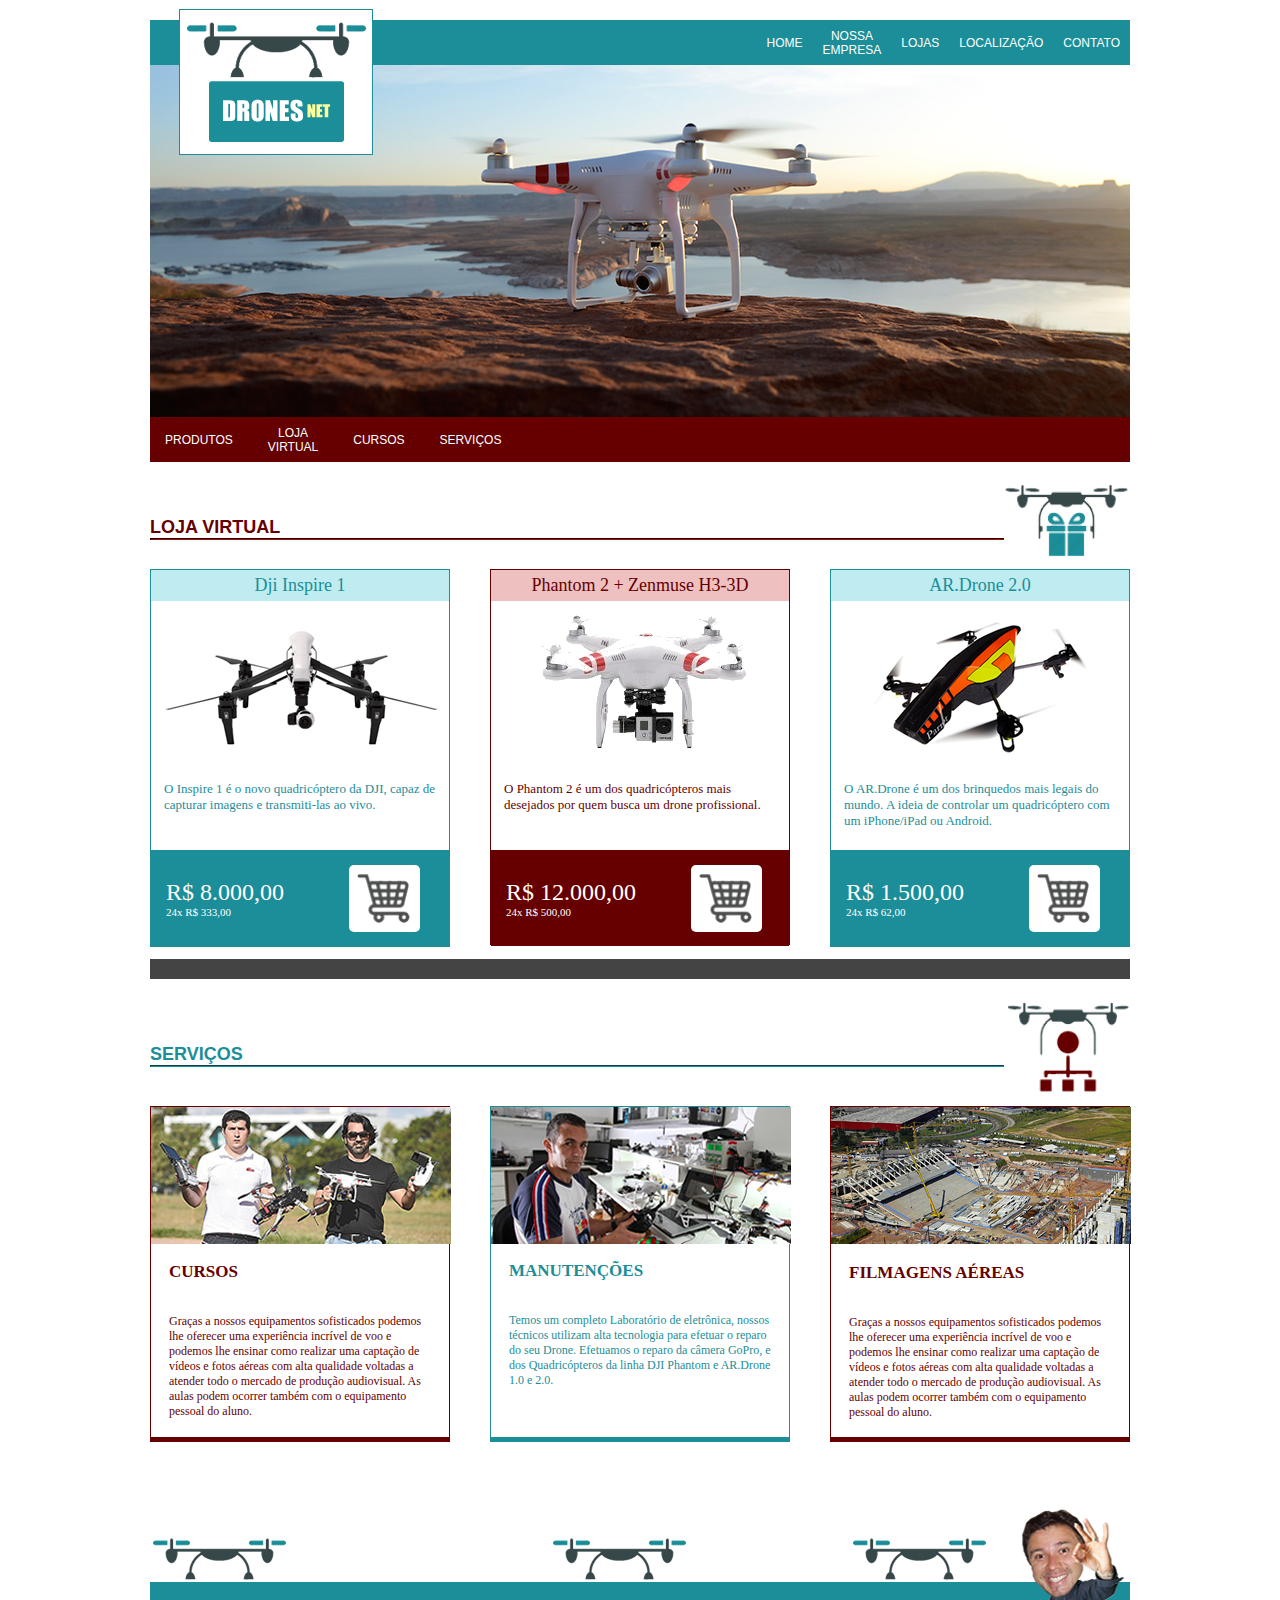
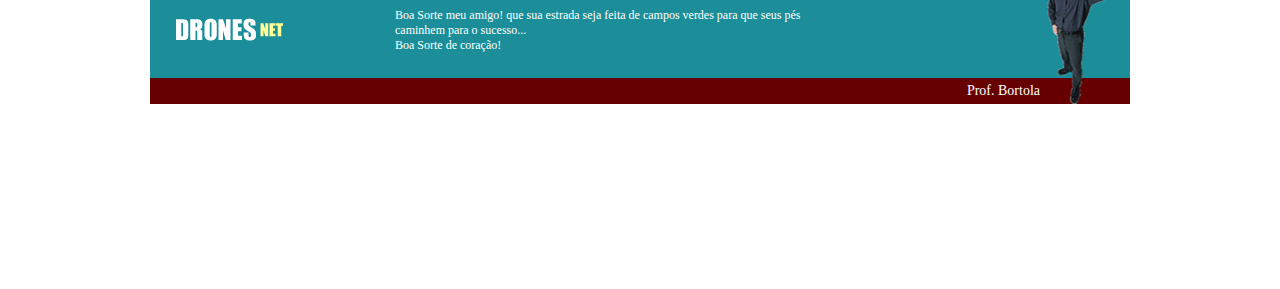
==== index.html @ eadeaa92 "Alterando atual" ====
<!DOCTYPE html>
<html lang="pt-br">

<head>
    <meta charset="UTF-8">
    <meta http-equiv="X-UA-Compatible" content="IE=edge">
    <link rel="stylesheet" href="./css/style.css">
    <meta name="viewport" content="width=device-width, initial-scale=1.0">
    <title>Loja Virtual – Drones Net</title>
</head>

<body>
    <div id="container">
        <img src="./img/logo.fw.png" alt="Logo Drones Net" id="LogoDrones">
        <ul id="menuCima"> <!--Menu Azul-->
            <li><a href="#">Home</a></li>
            <li><a href="#">Nossa <br> Empresa</a></li>
            <li><a href="#">Lojas</a></li>
            <li><a href="#">Localização</a></li>
            <li><a href="#">Contato</a></li>
        </ul>
        <div class="banner">
        </div>
        <ul id="menuBaixo"><!--Menu Vermelho Cima-->
            <li><a href="#">Produtos</a></li>
            <li><a href="#">Loja<br>Virtual</a></li>
            <li><a href="#">Cursos</a></li>
            <li><a href="#">Serviços</a></li>
        </ul>
        <div class="arrumarHR">
            <div> <!-- Esta  div foi criada para manter o título junto ao hr, sem deixar um ao lado do outro-->
                <h1 id="tituloVermelho">LOJA VIRTUAL</h1>
                <hr class="hrVermelho">
            </div>
            <img src="./img/imgDroneA.png" alt="Drone Carregando Presente" class="dronesParalelos">

        </div>
        
        <div class="row1"> <!-- Inicio da linha 1--> 
            <!-- Produto 1 -->
            <div class="ajusteAzul">
                <div class="textoImagem">
                    <h2>Dji Inspire 1</h2>
                    <img src="./img/DroneA.png" alt="Drone Dji Inspire 1">
                    <p> O Inspire 1 é o novo quadricóptero da DJI, capaz de capturar imagens e transmiti-las ao vivo.
                    </p>
                </div>
                <div class="azulcarrinho">
                    <div class="arrumarTexto">
                        <h1>R$ 8.000,00</h1>
                        <h3>24x R$ 333,00</h3>
                    </div>
                    <a href=""><img src="./img/carrinho.png" class="carrinho" alt="Carrinho de Compras"></a>
                </div>
            </div>
            <!-- Produto 2 -->
            <div class="ajusteVermelho">
                <div class="textoImagem">
                    <h2>Phantom 2 + Zenmuse H3-3D</h2>
                    <img src="./img/DroneB.png" alt="Drone Phantom 2 + Zenmuse H3-3D ">
                    <p> O Phantom 2 é um dos quadricópteros mais desejados por quem busca um drone profissional.</p>
                </div>
                <div class="vermelhocarrinho">
                    <div class="arrumarTexto">
                        <h1>R$ 12.000,00</h1>
                        <h3>24x R$ 500,00</h3>
                    </div>
                    <a href=""> <img src="./img/carrinho.png" class="carrinho" alt="Carrinho de Compras"></a>
                </div>
            </div>
            <!-- Produto 3 -->
            <div class="ajusteAzul">
                <div class="textoImagem">
                    <h2>AR.Drone 2.0</h2>

                    <img src="./img/DroneC.png" alt="Drone AR.Drone 2.0">
                    <p> O AR.Drone é um dos brinquedos mais legais do mundo. A ideia de controlar um quadricóptero com
                        um
                        iPhone/iPad ou Android.</p>
                </div>
                <div class="azulcarrinho">
                    <div class="arrumarTexto">
                        <h1>R$ 1.500,00</h1>
                        <h3>24x R$ 62,00</h3>
                    </div>
                    <a href="#"> <img src="./img/carrinho.png " class="carrinho" alt="Carrinho de Compras"></a>
                </div>
            </div>
        </div>  <!-- Fim da linha 1--> 
        <!-- Linha Cinza -->
        <br>
        <div class="containerBarra">
        </div>

        <div class="arrumarHR">
            <div><!-- Esta  div foi criada para manter o título junto ao hr, sem deixar um ao lado do outro-->
                <h1 id="tituloAzul">SERVIÇOS</h1>
                <hr class="hrAzul">
            </div>

            <img src="./img/imgDroneB.png" alt="Drone Carregando Sistema" class="dronesParalelos" id="imagem2">
        </div>
        <div class="row2"> <!-- Inicio da linha 2--> 
            <div class="ajusteVermelho">
                <img src="./img/ServicosA.png" alt="Dois homens que irão controlar drones">
                <h2>CURSOS</h2>
                <p>Graças a nossos equipamentos sofisticados podemos lhe oferecer uma experiência incrível
                    de voo e podemos lhe ensinar como realizar uma captação de vídeos e fotos aéreas com alta
                    qualidade voltadas a atender todo o mercado de produção audiovisual. As aulas podem ocorrer
                    também com o equipamento pessoal do aluno.
                </p>
            </div>

            <div class="ajusteAzul">
                <img src="./img/ServicosB.png" alt="Homem realizando manutenção">
                <h2>MANUTENÇÕES</h2>
                <p>Temos um completo Laboratório de eletrônica, nossos técnicos utilizam alta tecnologia para
                    efetuar o reparo do seu Drone. Efetuamos o reparo da câmera GoPro, e dos Quadricópteros da linha
                    DJI Phantom e AR.Drone 1.0 e 2.0.
                </p>
            </div>

            <div class="ajusteVermelho">
                <img src="./img/ServicosC.png" alt="Imagem Aérea de Drone">
                <h2>FILMAGENS AÉREAS</h2>
                <p>Graças a nossos equipamentos sofisticados podemos lhe oferecer uma experiência incrível
                    de voo e podemos lhe ensinar como realizar uma captação de vídeos e fotos aéreas com alta
                    qualidade voltadas a atender todo o mercado de produção audiovisual. As aulas podem ocorrer
                    também com o equipamento pessoal do aluno.
                </p>
            </div>
        </div>
        <div class="drones">
            <img src="./img/imgDroneC.png" alt="Drone Comum">
            <img src="./img/imgDroneC.png" alt="Drone Comum">
            <img src="./img/imgDroneC.png" alt="Drone Comum">
        </div>

        <div class="row3">
            <div class="containerimg">
                <img src="./img/logo.png" id="logo" alt="Logo Drones.NET">
            </div>

            <p>Boa Sorte meu amigo! que sua estrada seja feita de campos verdes
                para que seus pés <br>caminhem para o sucesso...<br>
                Boa Sorte de coração!
            </p>
        </div>
        <div class="footer">


            <img src="./img/imgProfessor.png" id="professor" alt="Professor Bortola">
            <p>Prof. Bortola</p>
        </div>

    </div>
</body>

</html>
---- css/style.css ----
body{
    margin:0;
    padding: 0;
    font-family: arial,verdana,tahoma;
    font-size: 12px;
}/* Informações do Corpo do site */
/*teste 1*/
#container{
    margin:auto;
    padding:20px;
    width: 980px;
}/* Corpo do site */

#LogoDrones{
        position: absolute;
        left:14%;
        top:1%;
} /* Logo Topo Esquerda Site*/

ul{
    font-family: Arial;
    font-size: 12px;
    color: white;
    text-transform: uppercase;
    margin: 0;
} /* Ajustando a lista que vai definir o menu */

ul li {
    display: inline;
    color:white;
    padding: 0 10px 0 10px;
    margin: 0;
}/* Ajustando os itens da lista que vai definir o menu */

ul a {
    color: white;
    text-decoration: none;
    margin: 0;
}/* Ajustando os links da lista que vai definir o menu */

#menuCima li:hover{
    background-color: #92c9ce;
    padding-top: 20px;
    padding-left: 10px;
    padding-right: 10px;
    padding-bottom: 20px;
    transition: 0.3s;
} /* Menu Azul quando passa o mouse*/

#menuCima{
    display: flex;
    background-color: #1b8e99;
    height: 45px;
    vertical-align: middle;
    align-items: center;
    justify-content: end;
    text-align: center;
}/* Menu Azul*/

.banner{
    background-image: url(../img/banner.fw.png);
    height: 352px;
    width:980px;
    margin: 0;

}/* Banner Topo*/

#menuBaixo li:hover{
    background-color: white;
    padding-top: 20px;
    padding-left: 15px;
    padding-right: 20px;
    padding-bottom: 20px;
    color: #660000;
    transition: 0.3s;
}/* Menu Vermelho quando passa o mouse*/

#menuBaixo li:hover a{
    color: #660000;
}/* Menu Vermelho pra trocar a cor dos textos*/

#menuBaixo{
    display: flex;
    background-color: #660000;
    height: 45px;
    vertical-align: middle;
    align-items: center;
    justify-content: start;
    text-align: center;
    margin:0;
    padding: 0;  
}/* Menu Vermelho*/

#menuBaixo li{
    padding-left: 15px;
    padding-right: 20px;
}/* Menu Vermelho espaçamento entre itens*/

.arrumarHR{
    display: flex;
    justify-content: space-between;
    flex-direction: row;
    align-items: center;
}/* Arrumando o HR com a imagem*/

#tituloVermelho{
    font-family: Arial;
    color:#660000;
    font-size: 18px;
    margin:0;
    margin-top: 25px;
} /* Título "Loja Virtual" */

.hrVermelho{
    border-color: #660000;
    margin: 0;
    height: 2%;
    width: 852px; 
} /* Linha horizontal de cima */

.dronesParalelos{
    width: 125px;
    height: 77px;
    padding: 20px 0 10px 0;
    margin: 0;
} /* Estilizando a imagem dos drones nos cantos das linhas horizontais */ 

.row1{
    display: grid;
    grid-template-columns: 300px 300px 300px;
    height: 376px;
    justify-content: space-between;
} /* Container para formar uma linha (1)*/

.ajusteAzul{
    border: 1px solid #1b8e99;
    padding: 0;
    margin:0;
    width: 298px;
    border-bottom: 5px solid #1b8e99;   
} /* Ajustando os produtos com fundo azul */ 

.row1 >.ajusteAzul{
    border-bottom: 1px solid #1b8e99;
} /* Ajustando os containers azuis na parte de cima (linha 1) */

.textoImagem{
    padding: 0;
    margin:0;
    width: 100%;
    height: 280px;
    text-align: center;
} /* Ajustando o texto das imagens dos produtos */

.ajusteAzul > .textoImagem > p{
    color: #1b8e99;
    font-family: Tahoma;
    padding: 13px;
    margin: 0;
    font-size: 13px;
    text-align: start;
}/* Ajustando o paragrafo do texto das imagens dos produtos */

.ajusteAzul > .textoImagem > h2{
    color: #1b8e99;
    background-color: #beecf0;
    font-family: Tahoma;
    padding: 5px;
    margin: 0;
    text-align: center;
    font-weight: 1;
} /* Ajustando o h2 dos textos das imagens dos produtos */

.azulcarrinho{
    display:flex;
    background-color:#1b8e99;
    color:white;
    font-family: Tahoma;
    height: 96px;
    text-align: start;
} /* Ajustando o espaço da parte dos containers azul que contém o carrinho */

.azulcarrinho h3{
    font-size: 11px;
    margin:0;
    padding-left: 15px;
    font-weight: 100;
}/* Ajustando o h3 do espaço dos carrinhos azuis  */

.azulcarrinho h1{
    font-size: 24px;
    margin: 0;
    display: block;
    width: auto;
    padding-right: 65px;
    padding-left: 15px;
    font-weight: 100;
} /* Ajustando o h1 do espaço dos carrinhos azuis  */

.arrumarTexto{
    display: flex;
    flex-direction: column;
    justify-content: center;
} /* Arrumando o texto do espaço dos carrinhos */ 

.carrinho{
    background-color: white;
    border-radius: 5px 5px 5px 5px;
    display: flex;
    align-items: center;
    justify-content: center;
    position: relative;
    padding: 7px;
    height: 55%;
    margin-right: 15px;
    margin-top: 15px;
} /* Ajustando a imagem do carrinho */

.ajusteVermelho{
    border: 1px solid #660000;
    padding: 0;
    margin:0;
    width: 298px;
    height: 374px;
    border-bottom: 5px solid #660000;
}/*Ajustando os containers vermelhos */

.row1 >.ajusteVermelho{
    border-bottom: 1px solid #660000;
} /* Ajustando os containers vermelhos na parte de cima (Linha 1)*/

.ajusteVermelho > .textoImagem > h2{
    color: #660000;
    background-color: #eec0c0;
    font-family: Tahoma;
    padding: 5px;
    margin: 0;
    text-align: center;
    font-weight: 1;
} /* Ajustando o h2 dos textos das imagens dos produtos nos containers vermelhos */

.ajusteVermelho > .textoImagem > p{
    color: #660000;
    font-family: Tahoma;
    padding: 13px;
    margin: 0;
    font-size: 13px;
    text-align: start;
} /* Ajustando o parágrafos dos textos das imagens dos produtos nos containers vermelhos*/

.vermelhocarrinho{
    display:flex;
    background-color:#660000;
    color:white;
    font-family: Tahoma;
    height: 96px;
    text-align: start;
} /* Ajustando o espaço dos carrinhos nos containers vermelhos */

.vermelhocarrinho h1{
    font-size: 24px;
    margin: 0;
    display: block;
    width: auto;
    padding-right:55px;

    padding-left: 15px;
    font-weight: 100;
}/* Ajustando o h1 do espaço dos carrinhos nos containers vermelhos */

.vermelhocarrinho h3{
    font-size: 11px;
    margin:0;
    padding-left: 15px;
    font-weight: 100;
}/* Ajustando o h3 do espaço dos carrinhos nos containers vermelhos */

.containerBarra{
    width: 100%;
    height: 20px;
    background-color: #444444;
} /* Linha no meio da página (cinza) */

.row2{
    display: grid;
    grid-template-columns: 300px 300px 300px;
    height: 280px;
    justify-content: space-between;
}/*Criando uma segunda linha (linha de baixo) */


#tituloAzul{
    font-family: Arial;
    color:#1b8e99;
    font-size: 18px;
    margin:0;
    margin-top: 25px;
} /* Ajustando o título de baixo "Serviços" */

.hrAzul{
    border-color:#1b8e99;
    margin: 0;
    height: 2%;
    width: 852px;
}/* Ajustando a linha horizontal Azul */

#imagem2{
    width: 125px;
    height: 97px;
} /* Ajustando imagem do drone na linha horizontal */

.row2 > .ajusteVermelho{
    color: #660000;
    font-size: 13px;
    font-family: Tahoma;
    height: 330px;
} /* Ajustando os containers vermelhos na linha 2 */

.row2 > .ajusteVermelho> p{
    padding: 18px;
    color: #660000;
    font-size: 12px;
    font-family: Tahoma;
}/* Ajustando paragrafos dos containers vermelhos na linha 2 */

.row2 > .ajusteVermelho> h2{
    margin-left: 18px;
    color: #660000;
    font-size: 17px;
    font-family: Tahoma;
}/* Ajustando h2 dos containers vermelhos na linha 2 */

.row2 > .ajusteAzul{
    height: 330px;
} /* Ajustando os containers azuis na linha 2 */

.row2 > .ajusteAzul> p{
    padding: 18px;
    color:#1b8e99;
    font-size: 12px;
    font-family: Tahoma;
}/* Ajustando paragrafos dos containers azuis na linha 2 */

.row2 > .ajusteAzul> h2{
    margin-left: 18px;
    color: #1b8e99;
    font-size: 17px;
    font-family: Tahoma;
}/* Ajustando h2 dos containers azuis na linha 2 */

.drones{
    margin-top: 150px;
    display: grid;
    grid-template-columns: 400px 300px 300px;
}/* Ajustando as imagens de drones antes da linha 3*/ 

.row3{
    height: 96px;
    width: 980px;
    color:white;
    text-align: start;
    background-color: #1b8e99;
    align-items: center;
    font-family: Tahoma;
    font-size: 12px;
    padding:0;
    margin:0;
    display: flex;
}/*Criando uma terceira linha do rodapé*/

.footer{
    height:26px;
    width: 980px;
    font-family: Tahoma;
    color: white;
    text-align: end;
    background-color: #660000;
    margin:0;
    align-items: center;
    display: flex;
    flex-direction: row-reverse;
    justify-content: flex-start;
} /* Criando o rodapé*/

.containerimg{
    width: 23%;
    justify-content: start;
    padding: 25% 0 25% 2%;
    display: flex;
}/*Modificando a imagem de logo DronesNET do rodapé*/

.footer > p {
    margin:0;
    position: absolute;
    margin-right: 90px;
    font-size: 14px;
}/* Modificando o texto do rodapé*/

.footer > img{
    margin-bottom: 170px;
} /* Modificando as imagens do rodapé (Professor) */
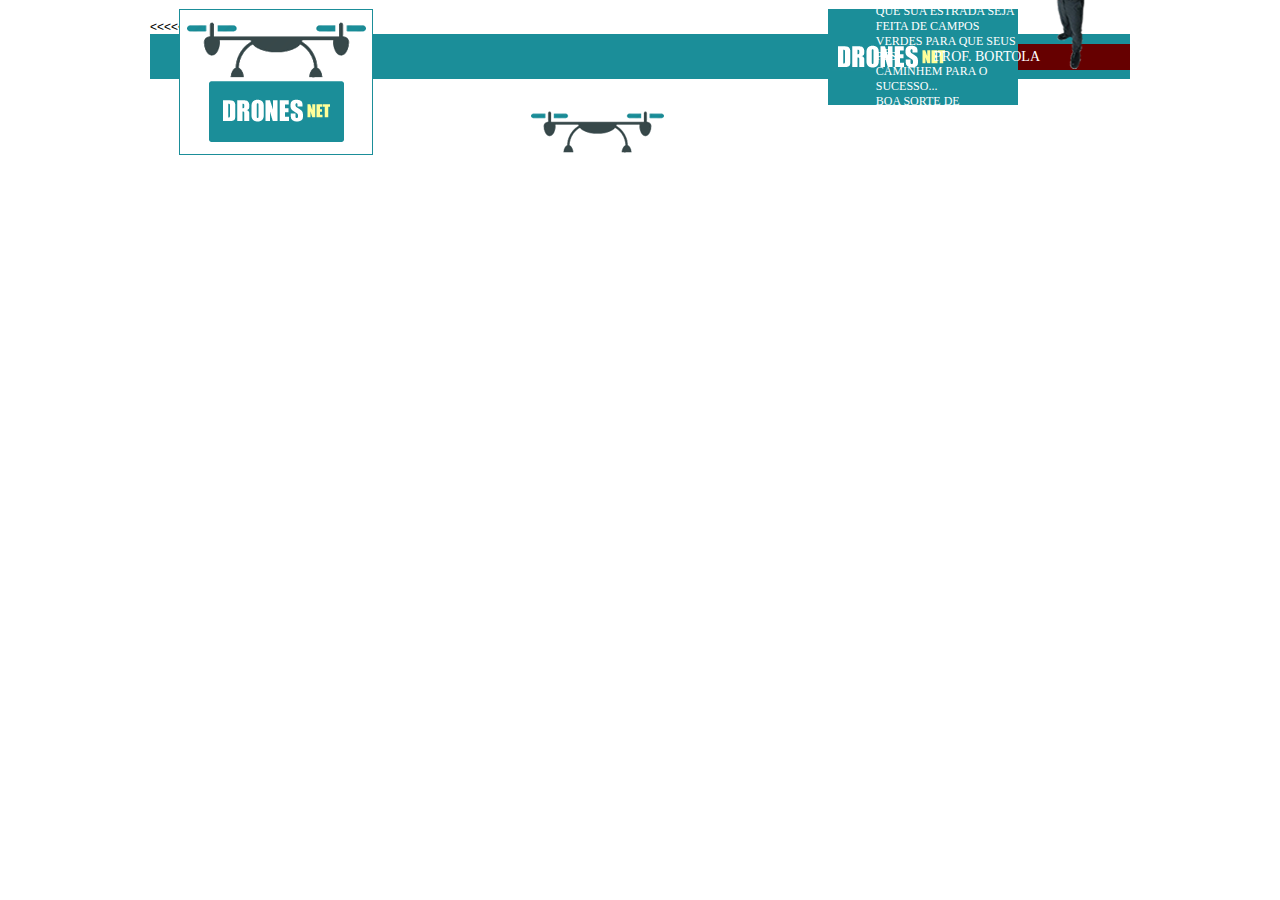
==== commit 4024dea4: "Merge branch 'main' of https://github.com/GabrielFMontoni/TarefaHTMLCSS" ====
--- a/index.html
+++ b/index.html
@@ -12,7 +12,11 @@
 <body>
     <div id="container">
         <img src="./img/logo.fw.png" alt="Logo Drones Net" id="LogoDrones">
+<<<<<<< HEAD
         <ul id="menuCima"> <!--Menu Azul-->
+=======
+        <ul id="menuCima"> <!--Menu-->
+>>>>>>> bc0a64cb1486fb23af7e3a9ab0a698591c0d3c56
             <li><a href="#">Home</a></li>
             <li><a href="#">Nossa <br> Empresa</a></li>
             <li><a href="#">Lojas</a></li>
@@ -21,7 +25,7 @@
         </ul>
         <div class="banner">
         </div>
-        <ul id="menuBaixo"><!--Menu Vermelho Cima-->
+        <ul id="menuBaixo"><!--Menu Vermelho-->
             <li><a href="#">Produtos</a></li>
             <li><a href="#">Loja<br>Virtual</a></li>
             <li><a href="#">Cursos</a></li>
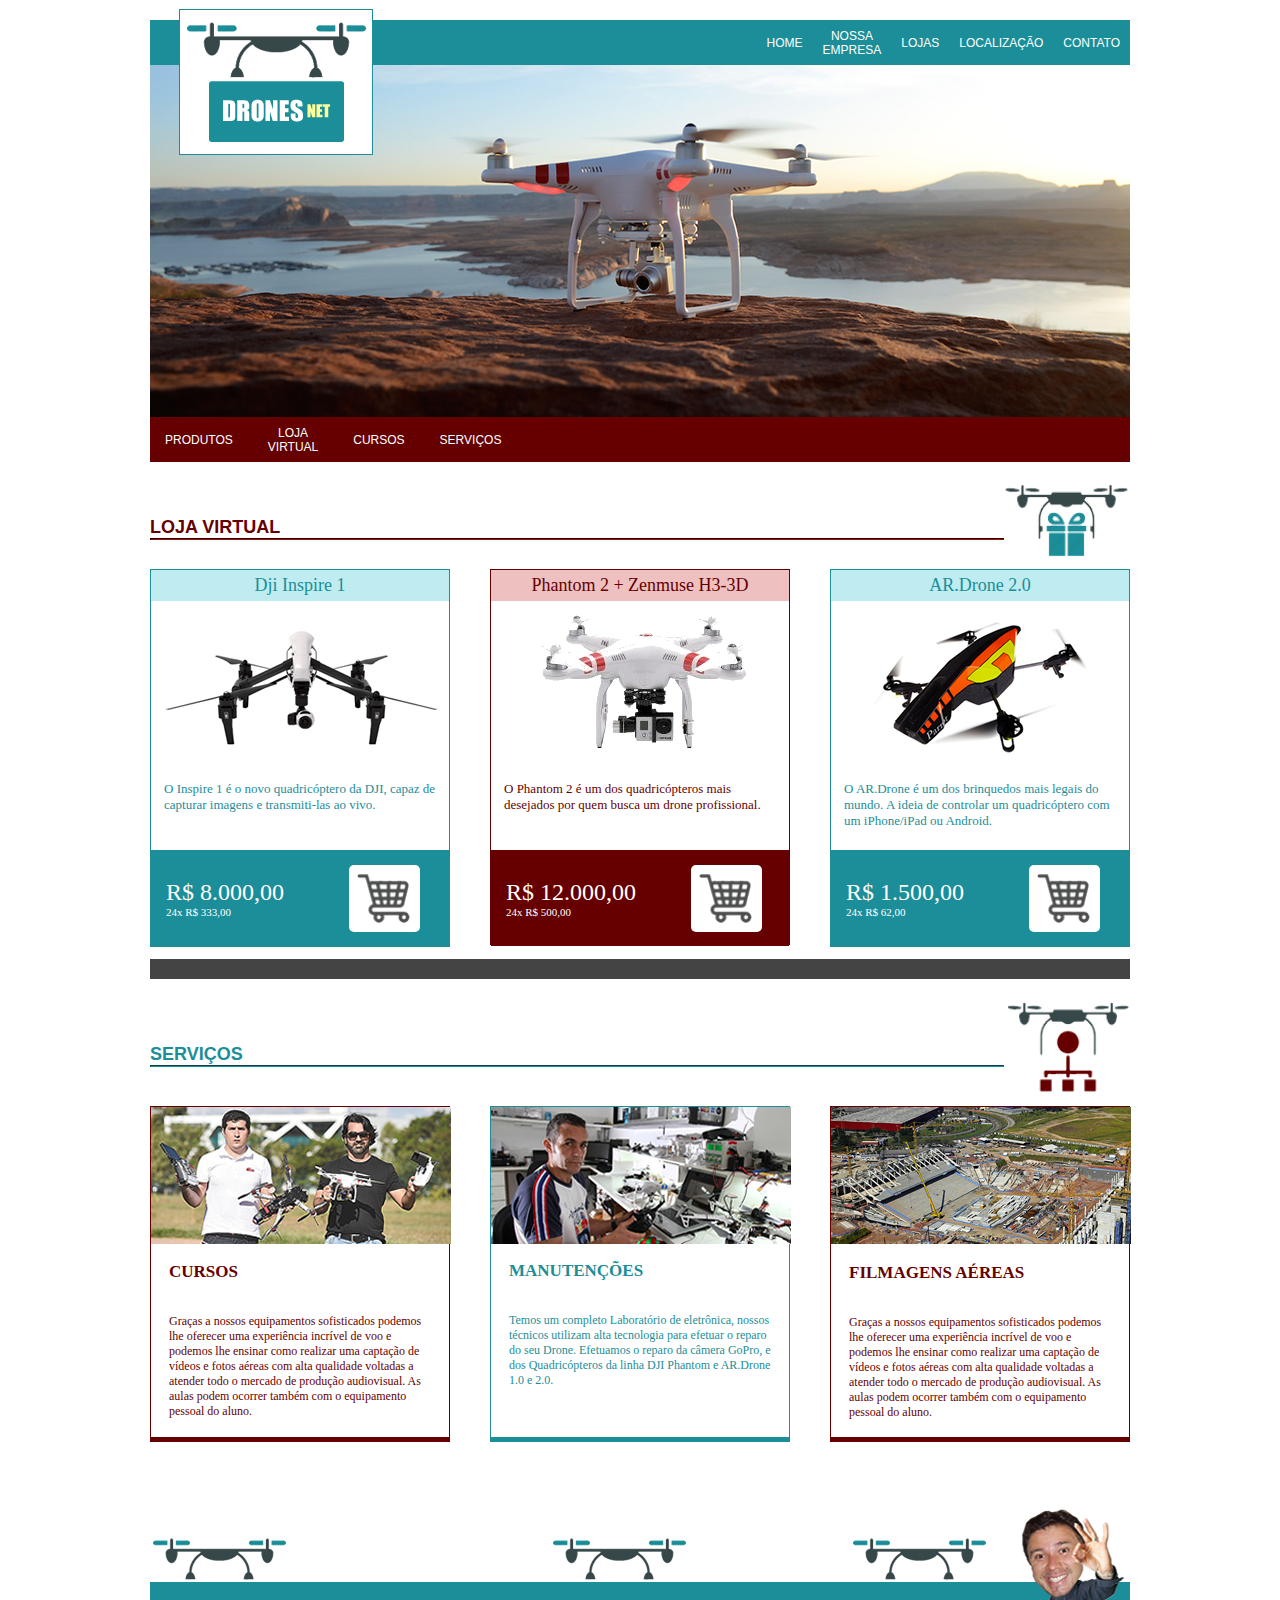
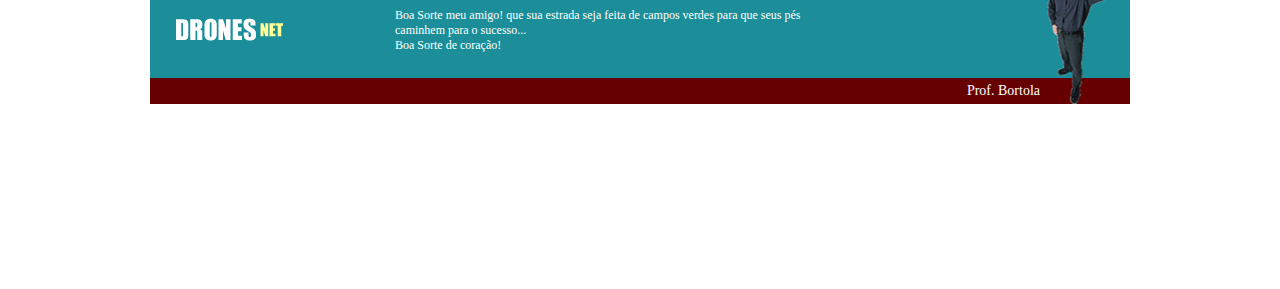
==== commit dc698611: "b" ====
--- a/index.html
+++ b/index.html
@@ -12,11 +12,7 @@
 <body>
     <div id="container">
         <img src="./img/logo.fw.png" alt="Logo Drones Net" id="LogoDrones">
-<<<<<<< HEAD
         <ul id="menuCima"> <!--Menu Azul-->
-=======
-        <ul id="menuCima"> <!--Menu-->
->>>>>>> bc0a64cb1486fb23af7e3a9ab0a698591c0d3c56
             <li><a href="#">Home</a></li>
             <li><a href="#">Nossa <br> Empresa</a></li>
             <li><a href="#">Lojas</a></li>
